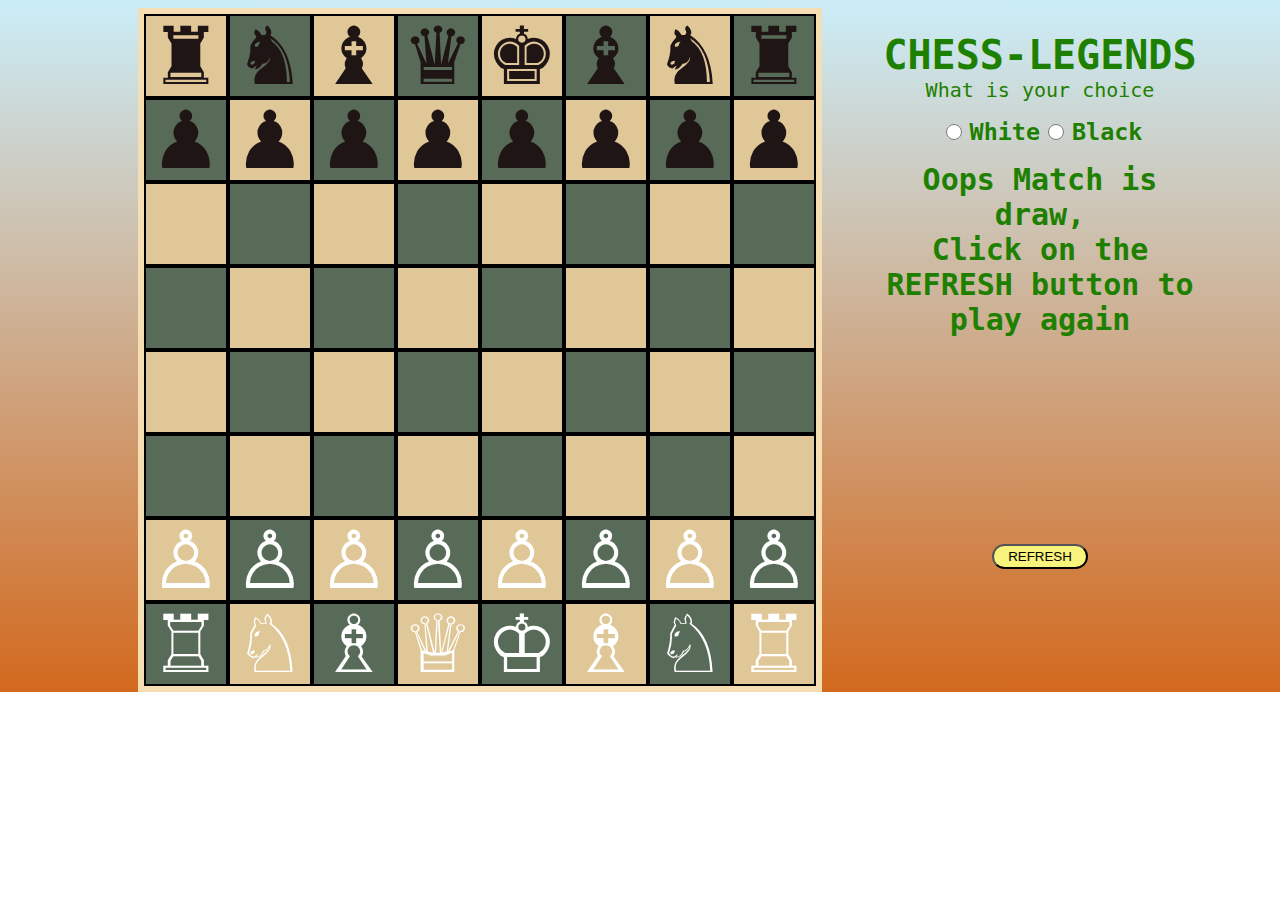
==== index.html @ 1fc3bbae "Create index.html" ====
<!DOCTYPE html>
<html lang="en">

<head>
    <meta charset="UTF-8">
    <meta http-equiv="X-UA-Compatible" content="IE=edge">
    <meta name="viewport" content="width=device-width, initial-scale=1.0">
    <title>CHESS</title>
    <link rel="stylesheet" href="project20_Chess.css">
    <style>
        @media screen and (max-width : 1310px) {
            #container {
                right: 5rem;
            }
        }

        @media screen and (max-width : 1145px) {
            #container {
                right: 0rem;
            }
        }

        @media screen and (max-width : 1010px) {
            .box {
                width: 4rem;
                height: 4rem;
                border: 2px solid black;
            }

            .Chess_Elements {

                font-size: 4rem;
                width: 4rem;
                height: 4rem;
            }

            .refresh {
                top: 27rem;
            }
        }

        @media screen and (max-width : 890px) {
            .box {
                width: 3rem;
                height: 3rem;
                border: 2px solid black;
            }
            #alive{
                font-size: medium;
                }
                #alive div{
                    font-size: medium;
                }
            .Chess_Elements {

                font-size: 3rem;
                width: 3rem;
                height: 3rem;
            }

            .refresh {
                top: 22rem;
            }

        }

        @media screen and (max-width : 760px) {
            .box {
                width: 2rem;
                height: 2rem;
                border: 2px solid black;
            }
            #move h2{
                font-size: large;
            }
            .Chess_Elements {

                font-size: 2rem;
                width: 2rem;
                height: 2rem;
            }

            .refresh {
                top: 15rem;
            }

        }

        @media screen and (max-width : 630px) {
            .box {
                width: 4rem;
                height: 4rem;
                border: 2px solid black;
            }

            .Chess_Elements {

                font-size: 4rem;
                width: 4rem;
                height: 4rem;
            }

            body {
                display: flex;
                flex-direction: column-reverse;
            }
            .Chess_Board{
                margin-bottom: 6rem;
            }
            #container{
                width: 90%;
            }
            .refresh{
                top: 51rem;
                left: 14rem;
            }
        }
        @media screen and (max-width : 572px) {
            .box {
                width: 3rem;
                height: 3rem;
                border: 2px solid black;
            }
            
            .Chess_Elements {
                
                font-size: 3rem;
                width: 3rem;
                height: 3rem;
            }
            
            #container{
                width: 100%;
                display: flex;
                flex-direction: column;
                justify-content: center;
                align-items: center;
                text-align: center;
                margin: auto;
                font-size: medium;
            }
            .refresh{
                top: 44rem;
                left: 7rem;
                margin: auto;
                font-size: small;
            }
        }
        @media screen and (max-width : 446px) {
            .box {
                width: 2.5rem;
                height: 2.5rem;
                border: 1px solid black;
            }
            
            .Chess_Elements {
                
                font-size: 2.5rem;
                width: 2.5rem;
                height: 2.5rem;
            }
            .refresh{
                top: 38rem;
                margin: auto;
            }
            
        }
        @media screen and (max-width : 353px) {
            .box {
                width: 2rem;
                height: 2rem;
                border: 1px solid black;
            }
            
            .Chess_Elements {
                
                font-size: 2rem;
                width: 2rem;
                height: 2rem;
            }
            .refresh{
                top: 34rem;
                margin: auto;
            }
            
        }
        @media screen and (max-width : 295px) {
            .box {
                width: 1.5rem;
                height: 1.5rem;
                border: 1px solid black;
            }
            
            .Chess_Elements {
                
                font-size: 1.5rem;
                width: 1.5rem;
                height: 1.5rem;
            }
            .refresh{
                top: 30rem;
                margin: auto;
                font-size: x-small;
                width: 4rem;
            }
            
        }
        @media screen and (max-width : 235px) {
            .box {
                width: 1.2rem;
                height: 1.2rem;
                border: 1px solid black;
            }
            
            .Chess_Elements {
                
                font-size: 1.2rem;
                width: 1.2rem;
                height: 1.2rem;
            }
            .refresh{
                top: 27rem;
                left: 4rem;
                margin: auto;
            }
            
        }
        </style>
</head>

<body>
    
    <!-- CHESS_BOARD STARTS -->
    <div id="Chess_Board" class="Chess_Board">
        <div class="row" id="row-1">
            <div class="box white" id="1"><div class="Chess_Elements B black_hathi">&#9820</div></div>
            <div class="box black" id="2"><div class="Chess_Elements B black_horse">&#9822</div></div>
            <div class="box white" id="3"><div class="Chess_Elements B black_camel">&#9821</div></div>
            <div class="box black" id="4"><div class="Chess_Elements B black_vajir">&#9819</div></div>
            <div class="box white" id="5"><div class="Chess_Elements B black_king">&#9818</div></div>
            <div class="box black" id="6"><div class="Chess_Elements B black_camel">&#9821</div></div>
            <div class="box white" id="7"><div class="Chess_Elements B black_horse">&#9822</div></div>
            <div class="box black" id="8"><div class="Chess_Elements B black_hathi">&#9820</div></div>
        </div>
        <div class="row" id="row-2">
            <div class="box black" id="9"><div class="Chess_Elements B black_pyada">&#9823</div></div>
            <div class="box white" id="10"><div class="Chess_Elements B black_pyada">&#9823</div></div>
            <div class="box black" id="11"><div class="Chess_Elements B black_pyada">&#9823</div></div>
            <div class="box white" id="12"><div class="Chess_Elements B black_pyada">&#9823</div></div>
            <div class="box black" id="13"><div class="Chess_Elements B black_pyada">&#9823</div></div>
            <div class="box white" id="14"><div class="Chess_Elements B black_pyada">&#9823</div></div>
            <div class="box black" id="15"><div class="Chess_Elements B black_pyada">&#9823</div></div>
            <div class="box white" id="16"><div class="Chess_Elements B black_pyada">&#9823</div></div>
        </div>
        <div class="row" id="row-3">
            <div class="box white" id="17"></div>
            <div class="box black" id="18"></div>
            <div class="box white" id="19"></div>
            <div class="box black" id="20"></div>
            <div class="box white" id="21"></div>
            <div class="box black" id="22"></div>
            <div class="box white" id="23"></div>
            <div class="box black" id="24"></div>
        </div>
        <div class="row" id="row-4">
            <div class="box black" id="25"></div>
            <div class="box white" id="26"></div>
            <div class="box black" id="27"></div>
            <div class="box white" id="28"></div>
            <div class="box black" id="29"></div>
            <div class="box white" id="30"></div>
            <div class="box black" id="31"></div>
            <div class="box white" id="32"></div>
        </div>
        <div class="row" id="row-5">
            <div class="box white" id="33"></div>
            <div class="box black" id="34"></div>
            <div class="box white" id="35"></div>
            <div class="box black" id="36"></div>
            <div class="box white" id="37"></div>
            <div class="box black" id="38"></div>
            <div class="box white" id="39"></div>
            <div class="box black" id="40"></div>
        </div>
        <div class="row" id="row-6">
            <div class="box black" id="41"></div>
            <div class="box white" id="42"></div>
            <div class="box black" id="43"></div>
            <div class="box white" id="44"></div>
            <div class="box black" id="45"></div>
            <div class="box white" id="46"></div>
            <div class="box black" id="47"></div>
            <div class="box white" id="48"></div>
        </div>
        <div class="row" id="row-7">
            <div class="box white" id="49"><div class="Chess_Elements W white_pyada">&#9817</div></div>
            <div class="box black" id="50"><div class="Chess_Elements W white_pyada">&#9817</div></div>
            <div class="box white" id="51"><div class="Chess_Elements W white_pyada">&#9817</div></div>
            <div class="box black" id="52"><div class="Chess_Elements W white_pyada">&#9817</div></div>
            <div class="box white" id="53"><div class="Chess_Elements W white_pyada">&#9817</div></div>
            <div class="box black" id="54"><div class="Chess_Elements W white_pyada">&#9817</div></div>
            <div class="box white" id="55"><div class="Chess_Elements W white_pyada">&#9817</div></div>
            <div class="box black" id="56"><div class="Chess_Elements W white_pyada">&#9817</div></div>
        </div>
        <div class="row" id="row-8">
            <div class="box black" id="57"><div class="Chess_Elements W white_hathi">&#9814</div></div>
            <div class="box white" id="58"><div class="Chess_Elements W white_horse">&#9816</div></div>
            <div class="box black" id="59"><div class="Chess_Elements W white_camel">&#9815</div></div>
            <div class="box white" id="60"><div class="Chess_Elements W white_vajir">&#9813</div></div>
            <div class="box black" id="61"><div class="Chess_Elements W white_king">&#9812</div></div>
            <div class="box white" id="62"><div class="Chess_Elements W white_camel">&#9815</div></div>
            <div class="box black" id="63"><div class="Chess_Elements W white_horse">&#9816</div></div>
            <div class="box white" id="64"><div class="Chess_Elements W white_hathi">&#9814</div></div>
        </div>
    </div>
    <!-- CHESS_BOARD ENDS -->
    <!-- CONTAINER STARTS  -->
    <div id="container">
        <h1>CHESS-LEGENDS</h1>
        <div id="choice">
            What is your choice
            <div id="C">
                <input type="radio" class="myChoice" name="choice" id="White" value="White">
                <h3>White</h3>
                <input type="radio" class="myChoice" name="choice" id="Black" value="Black">
                <h3>Black</h3>
            </div>
        </div>
        <div id="choosed"></div>
        <div id="move"><h2>Oops Match is draw,<br> Click on the REFRESH button to play again</h2></div>
        <div id="alive"></div>
        <button class="refresh" id="refresh">REFRESH</button>
    </div>
    <!-- CONTAINER ENDS  -->
    <script src="project20_Chess.js"></script>
</body>

</html>
---- project20_Chess.css ----
/* CSS RESET  */

*{
    padding: 0;
    margin: 0;
}

/* BODY  */

body{
    background: linear-gradient(rgb(203, 237, 248) , chocolate);
    background-repeat: no-repeat;
    color: rgb(30, 128, 0);
    display: flex;
    flex-direction: row;
}

/* CHESS_BOARD STARTS */

.Chess_Board{
    display: flex;
    flex-direction: column;
    justify-content: center;
    align-items: center;
    text-align: center;
    width: fit-content;
    height: fit-content;
    margin : auto;
    margin-top: .5rem;
    border: .4rem solid wheat;
}
.row{
    display: flex;
    flex-direction: row;
}
.box{
    width: 5rem;
    height: 5rem;
    border: 2px solid black; 
}
.black{
    background-color: rgb(88, 107, 88);
}

.white{
    background-color: rgb(224, 199, 152);
}
.Chess_Elements{
    display: flex;
    margin: auto;
    text-align: center;
    align-items: center;
    justify-content: center;
    font-size: 5rem;
    width: 5rem;
    height: 5rem;
}
.B{
    color: rgb(32, 21, 21);
}
.W{
    color: rgb(255, 255, 255);
}
/* CHESS_BOARD ENDS  */
/*  CONTAINER STARTS   */
#container{
    height: 13rem;
    width: 20rem;
    position: relative;
    right: 10rem;
    margin-top: 2rem;
    text-align: center;
    font-size:x-large;
    font-family:monospace;
}
#C{
    display: flex;
    flex-direction: row;
    justify-content: center;
    align-items: center;
    text-align: center;
    padding: 1rem;
}
#C input[type="radio"]{
    width: 2rem;
    height: 1rem;
}
#alive{
    display: flex;
    flex-direction: column;
}
#alive div{
    display: flex;
    flex-direction: row;
    justify-content: center;
    align-items: center;
    text-align: center;
}
.alives{
    width: 2rem;
    height: 1rem;
}
.Move{
    margin-top: 3rem;
    width: 10rem;
    height: 10rem;
    object-fit:contain;
}
.refresh{
    position: absolute;
    top: 32rem;
    right: 7rem;
    width: 6rem;
    padding :.2rem;
    border-radius: 2rem;
    background-color: rgb(247 243 125);
}
.refresh:hover{
    background: linear-gradient(white,black);
}
/* CONTAINER ENDS  */
/* BORDER CLASS */
.border{
    border: 2px solid rgb(243, 9, 107);
}

/* DISPLAY CLASS */
.display{
    display: none;
}
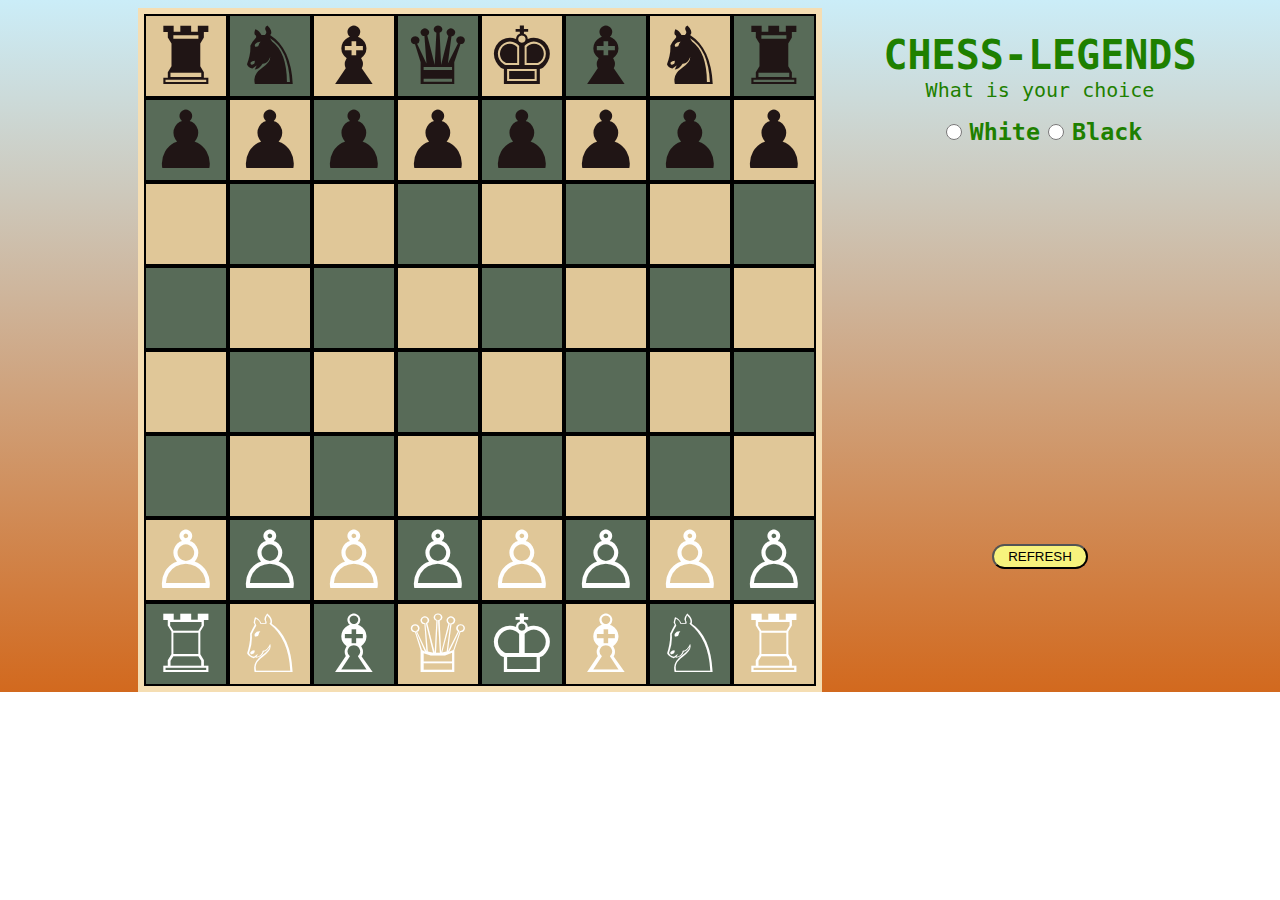
==== commit 77b5cc00: "Update index.html" ====
--- a/index.html
+++ b/index.html
@@ -327,7 +327,7 @@
             </div>
         </div>
         <div id="choosed"></div>
-        <div id="move"><h2>Oops Match is draw,<br> Click on the REFRESH button to play again</h2></div>
+        <div id="move"></div>
         <div id="alive"></div>
         <button class="refresh" id="refresh">REFRESH</button>
     </div>
